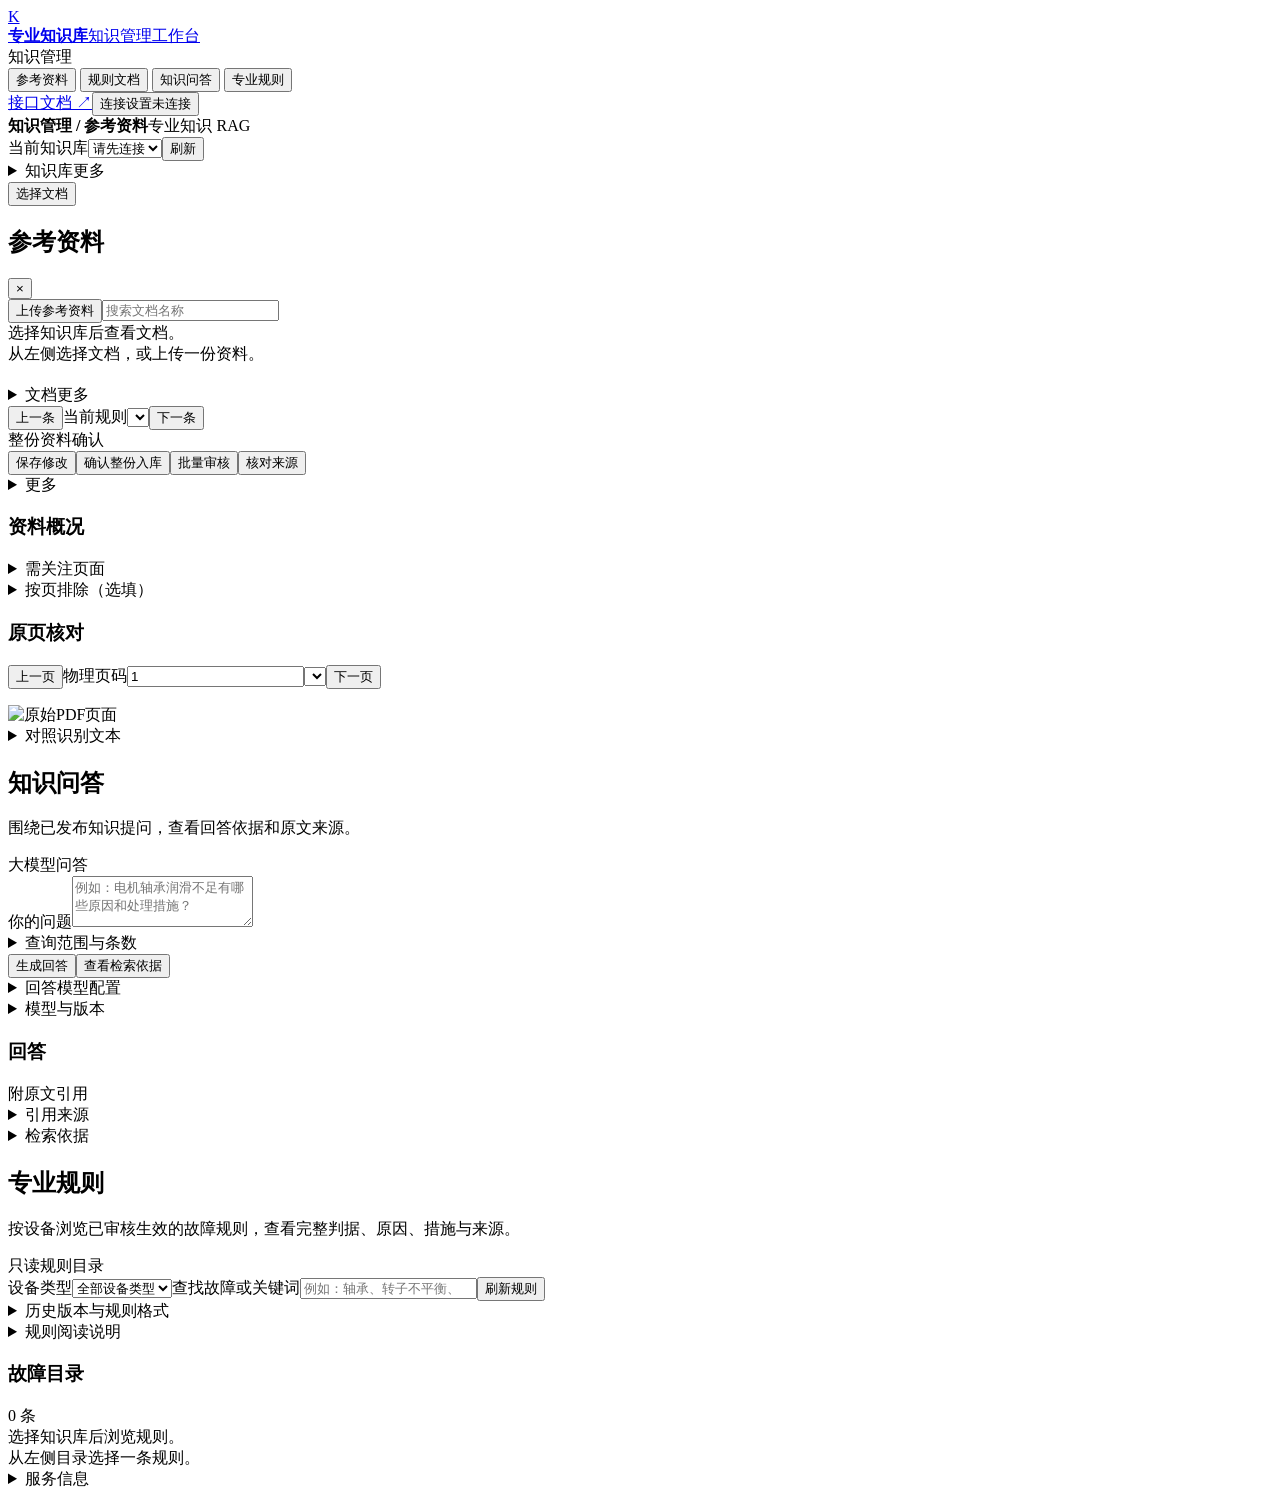
==== rag_service/static/index.html @ 4d4674b8 "优化展示信息层级并支持规则批量审核" ====
<!doctype html>
<html lang="zh-CN">
<head><meta charset="utf-8"><meta name="viewport" content="width=device-width, initial-scale=1"><title>专业知识库 · RAG 工作台</title><link rel="stylesheet" href="/static/styles.css"><script src="/static/app.js" defer></script><script src="/static/workspace.js" defer></script></head>
<body>
<aside class="sidebar">
  <a class="brand" href="/"><span class="brand-mark">K</span><div><strong>专业知识库</strong><span>知识管理工作台</span></div></a>
  <nav class="tabs" aria-label="工作台功能">
    <div class="nav-group-title">知识管理</div>
    <button data-tab="documents" data-category="reference" class="active" aria-selected="true"><span class="nav-icon" data-icon="file"></span>参考资料</button>
    <button data-tab="documents" data-category="rules" aria-selected="false"><span class="nav-icon" data-icon="check"></span>规则文档</button>
    <button data-tab="search" aria-selected="false"><span class="nav-icon" data-icon="search"></span>知识问答</button>
    <button data-tab="wiki" aria-selected="false"><span class="nav-icon" data-icon="book"></span>专业规则</button>
  </nav>
  <div class="sidebar-bottom"><a href="/docs" target="_blank" rel="noopener"><span class="nav-icon" data-icon="book"></span>接口文档 ↗</a><button id="open-settings" type="button"><span class="nav-icon" data-icon="settings"></span>连接设置<span id="connection-state" class="badge">未连接</span></button></div>
</aside>
<main>
<header class="topbar"><strong id="page-name">知识管理 / 参考资料</strong><span class="muted">专业知识 RAG</span></header>
<div class="main-content">
<div id="notice" class="notice hidden" role="status" aria-live="polite"></div>
<section class="workspace-bar"><label>当前知识库<select id="kb-select"><option value="">请先连接</option></select></label><span id="kb-summary" class="muted"></span><button id="refresh" type="button">刷新</button><details class="menu admin-only"><summary>知识库更多</summary><div class="menu-items"><button id="new-kb" type="button">创建知识库</button><button id="open-history" type="button">历史记录与恢复</button><button id="archive-kb" type="button">归档当前知识库</button></div></details></section>
<section id="tab-documents" class="tab-panel">
  <button id="choose-document" type="button" class="mobile-document-picker">选择文档</button>
  <div class="document-workspace">
    <aside id="document-browser" class="document-browser" aria-label="文档列表"><div class="browser-heading"><h2 id="category-title">参考资料</h2><button id="close-document-picker" type="button" aria-label="关闭文档列表">×</button></div><button id="upload-open" type="button" class="primary admin-action">上传参考资料</button><input id="document-filter" type="search" placeholder="搜索文档名称" aria-label="搜索文档"><div id="document-count" class="muted"></div><div id="document-list" class="document-links"><div class="empty">选择知识库后查看文档。</div></div></aside>
    <div id="document-pane" class="document-pane">
      <div id="document-empty" class="empty">从左侧选择文档，或上传一份资料。</div>
      <div id="document-body" class="hidden">
        <header class="document-heading"><div><h2 id="document-title"></h2><div id="document-status" class="row"></div></div><details class="menu"><summary>文档更多</summary><div class="menu-items"><button id="download-original" type="button">下载原件</button><button id="replace-document" type="button">替换文件</button><button id="reprocess-open" type="button">重新解析并调整类型</button><button id="document-audits" type="button">审核记录</button><button id="disable-document" type="button">停用文档</button></div></details><input id="replacement-file" type="file" accept=".md,.docx,.pdf,.pptx" hidden></header>
        <div id="document-actions" class="document-actions">
          <div id="rule-selector" class="rule-selector hidden"><button id="previous-rule" type="button" aria-label="上一条规则">上一条</button><label>当前规则<select id="rule-picker"></select></label><button id="next-rule" type="button" aria-label="下一条规则">下一条</button></div>
          <div id="reference-action-title" class="action-title">整份资料确认</div>
          <div class="primary-actions"><span id="draft-status" class="muted"></span><button id="save-document" type="button">保存修改</button><button id="confirm-document" type="button" class="primary">确认整份入库</button><button id="batch-open" type="button">批量审核</button><button id="open-source" type="button">核对来源</button><details id="rule-more" class="menu hidden"><summary>更多</summary><div class="menu-items"><button id="new-rule" type="button">新增条目</button><button id="reject-rule" type="button">退回当前条目</button><button id="retire-rule" type="button">标记当前条目停用</button></div></details></div>
        </div>
        <div id="operation-status" class="operation-status hidden" role="status" aria-live="polite"></div>
        <div id="rules-workspace" class="hidden"><div id="rules-editor" class="rules-form"></div></div>
        <div id="reference-workspace" class="hidden">
          <section class="view-section"><h3>资料概况</h3><div id="reference-summary" class="reference-summary"></div></section>
          <details id="attention-panel" class="attention-panel"><summary id="attention-title">需关注页面</summary><div id="attention-pages"></div></details>
          <details class="text-details"><summary>按页排除（选填）</summary><label>PDF物理页码／幻灯片编号，例如 12, 15-18<input id="excluded-pages" placeholder="留空表示不额外排除页面"></label><small>保留原文件与历史版本；公式等待核对内容仍不会自动进入检索。</small></details>
          <section class="view-section"><h3>原页核对</h3><div id="reference-pager" class="reference-pager"><button id="previous-page" type="button">上一页</button><label><span id="page-label">物理页码</span><input id="reference-page" type="number" min="1" value="1" aria-label="原始页码"><select id="reference-section" class="hidden" aria-label="内容章节"></select></label><button id="next-page" type="button">下一页</button><span id="page-caption" class="muted"></span></div>
          <div id="reference-preview" class="reference-preview"><p id="preview-message" class="muted"></p><img id="reference-image" class="hidden" alt="原始PDF页面"><div id="reference-pictures"></div></div>
          <details id="recognized-text" class="recognized-text"><summary>对照识别文本</summary><div id="reference-blocks"></div></details></section>
        </div>
      </div>
    </div>
  </div>
</section>
    <section id="tab-search" class="tab-panel hidden">
      <div class="section-heading"><div><h2>知识问答</h2><p>围绕已发布知识提问，查看回答依据和原文来源。</p></div><span class="badge">大模型问答</span></div>
      <article class="panel question-panel"><form id="search-form"><label for="query">你的问题</label><textarea id="query" rows="3" maxlength="4000" placeholder="例如：电机轴承润滑不足有哪些原因和处理措施？"></textarea>
        <details class="text-details question-options"><summary>查询范围与条数</summary><div class="query-filters"><label>发布版本<select id="query-release"><option value="">当前发布版本</option></select></label><label>设备类型<select id="query-device"><option value="">所有类型</option></select></label><label>检索条数<input id="top-k" type="number" min="1" max="50" value="5"></label></div><label>指定发布版本编号（选填，优先于上方选择）<input id="query-release-id" placeholder="输入已知 release_id，可查询历史版本"></label></details>
        <div class="row"><button id="ask" class="primary" type="submit">生成回答</button><button id="retrieve-evidence" type="button">查看检索依据</button></div>
      </form><details class="text-details model-reservation"><summary>回答模型配置</summary><p class="muted">已预留 DeepSeek、Qwen 服务端配置（ANSWER_LLM_*），密钥不在浏览器填写。大模型根据问题综合检索证据组织回答，并附原文引用。未设置独立配置时沿用 LLM_*。未配置模型时仍可查看检索依据。</p></details></article>
      <details class="technical-details"><summary>模型与版本</summary><div id="search-meta" class="result-meta"></div></details><article id="answer-box" class="panel hidden"><div class="section-heading compact"><h3>回答</h3><span class="badge">附原文引用</span></div><div id="answer-text" class="preserve-lines"></div><details class="text-details"><summary>引用来源</summary><div id="answer-citations"></div></details></article><details id="evidence-panel" class="evidence-panel"><summary>检索依据</summary><div class="evidence-heading"><h3>检索依据</h3><span class="muted">仅展示本次命中内容，检索分数不代表诊断置信度。</span></div><div id="search-results" class="result-list"></div></details>
    </section>

    <section id="tab-wiki" class="tab-panel hidden">
      <div class="section-heading"><div><h2>专业规则</h2><p>按设备浏览已审核生效的故障规则，查看完整判据、原因、措施与来源。</p></div><span class="badge">只读规则目录</span></div>
      <div class="wiki-toolbar"><label>设备类型<select id="wiki-device"><option value="">全部设备类型</option></select></label><label class="wiki-search-label">查找故障或关键词<input id="wiki-search" type="search" placeholder="例如：轴承、转子不平衡、润滑" maxlength="200"></label><button id="wiki-refresh" type="button">刷新规则</button></div>
      <details class="text-details wiki-version-options"><summary>历史版本与规则格式</summary><label>发布版本编号（留空使用当前版本）<input id="wiki-release" list="wiki-release-options" placeholder="当前发布版本"><datalist id="wiki-release-options"></datalist></label><p class="muted">同一目录固定使用一个发布版本；历史编号不存在时显示错误，不自动替换成当前版本。规则由 Agent 侧工具执行数值判断。</p></details>
      <details class="text-details"><summary>规则阅读说明</summary><p>“全部满足”表示且（all），“任意一项满足”表示或（any）。嵌套分组按组内关系判断。专业规则由 Agent 执行。</p></details><div id="wiki-meta" class="result-meta"></div>
      <div class="wiki-layout"><aside class="wiki-directory"><div class="wiki-directory-heading"><h3>故障目录</h3><span id="wiki-count" class="muted">0 条</span></div><div id="wiki-list" class="wiki-list"><div class="empty">选择知识库后浏览规则。</div></div></aside><article id="wiki-detail" class="wiki-detail"><div class="empty">从左侧目录选择一条规则。</div></article></div>
    </section>

<footer><details><summary>服务信息</summary><span id="service-model">尚未读取服务配置</span></details></footer>
</div></main>
<dialog id="connection-dialog"><div class="dialog-heading"><h3>连接设置</h3><button type="button" data-close="connection-dialog" aria-label="关闭">×</button></div><form id="connection-form"><label>访问令牌<input id="token" type="password" autocomplete="off"></label><label>访问方式<select id="access-mode"><option value="admin">管理与审核</option><option value="read">只读查询</option></select></label><p id="connection-error" class="connection-error" role="alert"></p><small>令牌仅保存在当前浏览器会话中。</small><div class="dialog-actions"><button id="disconnect" type="button">退出连接</button><button type="submit" class="primary">连接</button></div></form></dialog>
<dialog id="upload-dialog"><div class="dialog-heading"><h3 id="upload-title">上传参考资料</h3><button type="button" data-close="upload-dialog" aria-label="关闭">×</button></div><form id="upload-form"><label>选择文件<input name="file" type="file" accept=".md,.docx,.pdf,.pptx" required></label><label>外部文档编号（选填）<input name="external_id"></label><small>按当前栏目类型处理，支持 Markdown、Word、PDF 和 PPTX。</small><div class="dialog-actions"><button type="submit" class="primary">上传并解析</button></div></form></dialog>
<dialog id="create-dialog"><div class="dialog-heading"><h3>创建知识库</h3><button type="button" data-close="create-dialog" aria-label="关闭">×</button></div><form id="create-kb"><label>名称<input name="name" required maxlength="100"></label><button type="submit" class="primary">创建</button></form></dialog>
<dialog id="reprocess-dialog"><div class="dialog-heading"><h3>重新解析并调整类型</h3><button type="button" data-close="reprocess-dialog" aria-label="关闭">×</button></div><form id="reprocess-form"><label>处理类型<select id="reprocess-type"><option value="reference">参考资料</option><option value="rules">规则文档</option></select></label><p>创建新草稿，需要重新确认。原发布内容继续可用。</p><button type="submit" class="primary">重新解析</button></form></dialog>
<dialog id="source-drawer" class="source-drawer"><div class="dialog-heading"><h3>当前条目来源</h3><button type="button" data-close="source-drawer" aria-label="关闭">×</button></div><div id="source-content"></div></dialog>
<dialog id="history-dialog" class="history-dialog"><div class="dialog-heading"><h3>知识库历史</h3><button type="button" data-close="history-dialog" aria-label="关闭">×</button></div>    <section id="tab-versions">
      <div class="section-heading"><div><h2>历史记录</h2><p>确认入库时自动保存版本，可查看变更或恢复历史内容。</p></div><div class="row"><details class="advanced-operations"><summary>高级维护</summary><p class="muted">日常确认会自动生效，无需使用以下操作。</p><button id="reindex" class="admin-action" type="button">重建当前索引</button><button id="publish" class="admin-action" type="button">批量发布已审核草稿</button></details></div></div>
      <div class="version-layout"><article class="panel"><h3>发布记录</h3><div id="release-list" class="empty">暂无发布记录。</div></article><article class="panel"><div class="section-heading compact"><h3>版本详情</h3><button id="restore" class="admin-action hidden" type="button">将此内容恢复为新版本</button></div><div id="release-detail" class="empty">选择一个发布版本查看内容。</div></article></div>
    </section>

</dialog>
<dialog id="audit-dialog"><div class="dialog-heading"><h3>审核记录</h3><button type="button" data-close="audit-dialog" aria-label="关闭">×</button></div><div id="audit-content"></div></dialog>
<dialog id="unsaved-dialog"><h3>有未保存的修改</h3><p>切换前保存当前内容，或放弃本次修改。</p><div class="dialog-actions"><button id="unsaved-cancel" type="button">取消</button><button id="unsaved-discard" type="button">放弃修改</button><button id="unsaved-save" type="button" class="primary">保存并切换</button></div></dialog>
<dialog id="batch-dialog" class="batch-dialog"><div class="dialog-heading"><h3>批量审核</h3><button type="button" data-close="batch-dialog" aria-label="关闭">×</button></div><p>审核所选条目的说明、判据和关联来源，统一入库。</p><label class="check-row"><input id="batch-all" type="checkbox">全选可处理条目</label><div id="batch-rows"></div><label>审核意见（选填）<textarea id="batch-note" maxlength="2000"></textarea></label><p id="batch-error" role="alert"></p><div class="dialog-actions"><button type="button" data-close="batch-dialog">取消</button><button id="batch-confirm" class="primary" type="button" disabled>审核并生效所选 0 条</button></div></dialog></body></html>
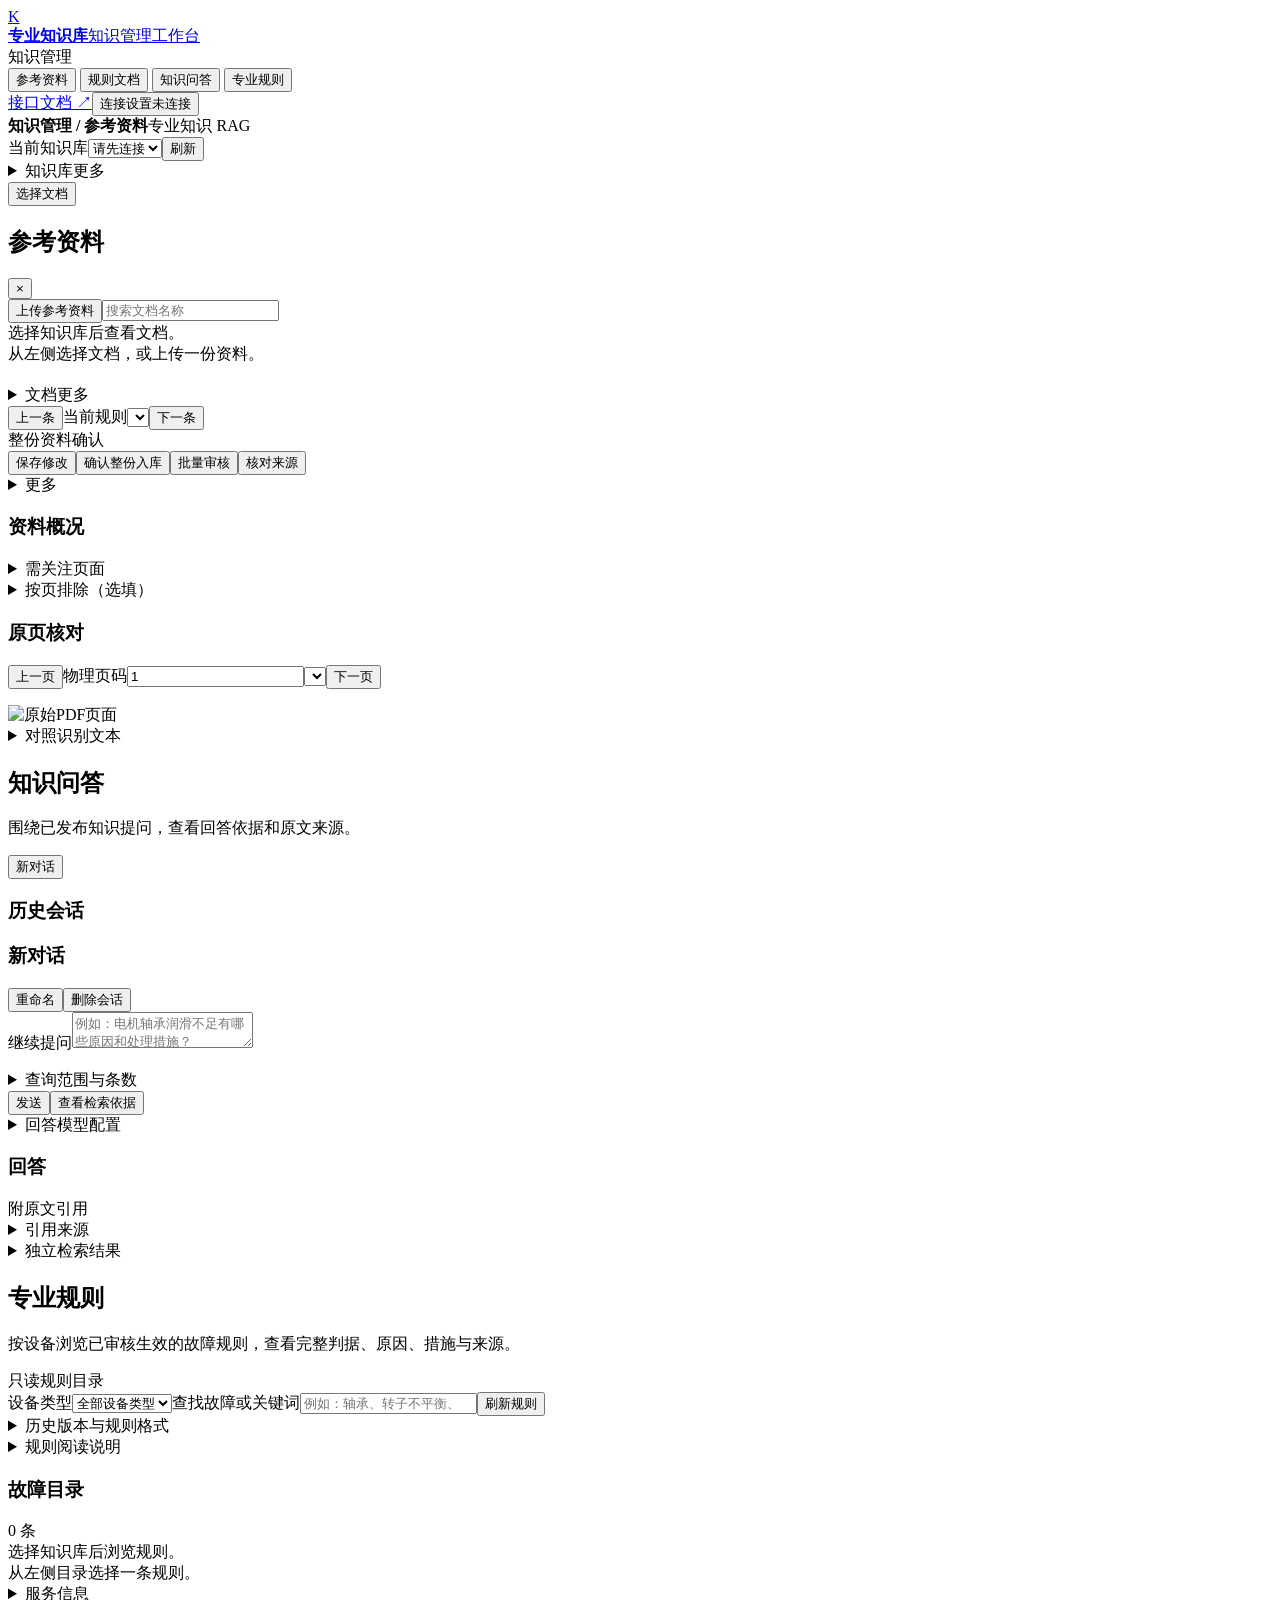
==== commit 2453557c: "实现连续知识对话与服务端会话管理" ====
--- a/rag_service/static/index.html
+++ b/rag_service/static/index.html
@@ -1,6 +1,6 @@
 <!doctype html>
 <html lang="zh-CN">
-<head><meta charset="utf-8"><meta name="viewport" content="width=device-width, initial-scale=1"><title>专业知识库 · RAG 工作台</title><link rel="stylesheet" href="/static/styles.css"><script src="/static/app.js" defer></script><script src="/static/workspace.js" defer></script></head>
+<head><meta charset="utf-8"><meta name="viewport" content="width=device-width, initial-scale=1"><title>专业知识库 · RAG 工作台</title><link rel="stylesheet" href="/static/styles.css?v=sessions-1"><script src="/static/app.js?v=sessions-1" defer></script><script src="/static/chat.js?v=sessions-1" defer></script><script src="/static/workspace.js?v=sessions-1" defer></script></head>
 <body>
 <aside class="sidebar">
   <a class="brand" href="/"><span class="brand-mark">K</span><div><strong>专业知识库</strong><span>知识管理工作台</span></div></a>
@@ -29,15 +29,15 @@
         <div id="document-actions" class="document-actions">
           <div id="rule-selector" class="rule-selector hidden"><button id="previous-rule" type="button" aria-label="上一条规则">上一条</button><label>当前规则<select id="rule-picker"></select></label><button id="next-rule" type="button" aria-label="下一条规则">下一条</button></div>
           <div id="reference-action-title" class="action-title">整份资料确认</div>
-          <div class="primary-actions"><span id="draft-status" class="muted"></span><button id="save-document" type="button">保存修改</button><button id="confirm-document" type="button" class="primary">确认整份入库</button><button id="batch-open" type="button">批量审核</button><button id="open-source" type="button">核对来源</button><details id="rule-more" class="menu hidden"><summary>更多</summary><div class="menu-items"><button id="new-rule" type="button">新增条目</button><button id="reject-rule" type="button">退回当前条目</button><button id="retire-rule" type="button">标记当前条目停用</button></div></details></div>
+          <div class="primary-actions"><span id="draft-status" class="muted"></span><button id="save-document" type="button"><span class="inline-icon" data-icon="save" aria-hidden="true"></span>保存修改</button><button id="confirm-document" type="button" class="primary">确认整份入库</button><button id="batch-open" type="button"><span class="inline-icon" data-icon="check" aria-hidden="true"></span>批量审核</button><button id="open-source" type="button"><span class="inline-icon" data-icon="search" aria-hidden="true"></span>核对来源</button><details id="rule-more" class="menu hidden"><summary>更多</summary><div class="menu-items"><button id="new-rule" type="button">新增条目</button><button id="reject-rule" type="button">退回当前条目</button><button id="retire-rule" type="button">标记当前条目停用</button></div></details></div>
         </div>
         <div id="operation-status" class="operation-status hidden" role="status" aria-live="polite"></div>
         <div id="rules-workspace" class="hidden"><div id="rules-editor" class="rules-form"></div></div>
         <div id="reference-workspace" class="hidden">
-          <section class="view-section"><h3>资料概况</h3><div id="reference-summary" class="reference-summary"></div></section>
+          <section class="view-section"><h3><span class="inline-icon" data-icon="file" aria-hidden="true"></span>资料概况</h3><div id="reference-summary" class="reference-summary"></div></section>
           <details id="attention-panel" class="attention-panel"><summary id="attention-title">需关注页面</summary><div id="attention-pages"></div></details>
           <details class="text-details"><summary>按页排除（选填）</summary><label>PDF物理页码／幻灯片编号，例如 12, 15-18<input id="excluded-pages" placeholder="留空表示不额外排除页面"></label><small>保留原文件与历史版本；公式等待核对内容仍不会自动进入检索。</small></details>
-          <section class="view-section"><h3>原页核对</h3><div id="reference-pager" class="reference-pager"><button id="previous-page" type="button">上一页</button><label><span id="page-label">物理页码</span><input id="reference-page" type="number" min="1" value="1" aria-label="原始页码"><select id="reference-section" class="hidden" aria-label="内容章节"></select></label><button id="next-page" type="button">下一页</button><span id="page-caption" class="muted"></span></div>
+          <section class="view-section"><h3><span class="inline-icon" data-icon="search" aria-hidden="true"></span>原页核对</h3><div id="reference-pager" class="reference-pager"><button id="previous-page" type="button">上一页</button><label><span id="page-label">物理页码</span><input id="reference-page" type="number" min="1" value="1" aria-label="原始页码"><select id="reference-section" class="hidden" aria-label="内容章节"></select></label><button id="next-page" type="button">下一页</button><span id="page-caption" class="muted"></span></div>
           <div id="reference-preview" class="reference-preview"><p id="preview-message" class="muted"></p><img id="reference-image" class="hidden" alt="原始PDF页面"><div id="reference-pictures"></div></div>
           <details id="recognized-text" class="recognized-text"><summary>对照识别文本</summary><div id="reference-blocks"></div></details></section>
         </div>
@@ -46,16 +46,17 @@
   </div>
 </section>
     <section id="tab-search" class="tab-panel hidden">
-      <div class="section-heading"><div><h2>知识问答</h2><p>围绕已发布知识提问，查看回答依据和原文来源。</p></div><span class="badge">大模型问答</span></div>
-      <article class="panel question-panel"><form id="search-form"><label for="query">你的问题</label><textarea id="query" rows="3" maxlength="4000" placeholder="例如：电机轴承润滑不足有哪些原因和处理措施？"></textarea>
-        <details class="text-details question-options"><summary>查询范围与条数</summary><div class="query-filters"><label>发布版本<select id="query-release"><option value="">当前发布版本</option></select></label><label>设备类型<select id="query-device"><option value="">所有类型</option></select></label><label>检索条数<input id="top-k" type="number" min="1" max="50" value="5"></label></div><label>指定发布版本编号（选填，优先于上方选择）<input id="query-release-id" placeholder="输入已知 release_id，可查询历史版本"></label></details>
-        <div class="row"><button id="ask" class="primary" type="submit">生成回答</button><button id="retrieve-evidence" type="button">查看检索依据</button></div>
+      <div class="section-heading"><div><h2><span class="inline-icon" data-icon="chat" aria-hidden="true"></span>知识问答</h2><p>围绕已发布知识提问，查看回答依据和原文来源。</p></div><button id="new-chat" type="button">新对话</button></div>
+      <div class="conversation-layout"><aside class="session-browser" aria-label="历史会话"><h3>历史会话</h3><div id="chat-session-list"></div></aside><div class="conversation-main"><div class="conversation-heading"><h3 id="chat-title">新对话</h3><div class="row"><button id="rename-chat" type="button">重命名</button><button id="delete-chat" type="button" class="danger">删除会话</button></div></div><div id="chat-messages" class="chat-messages" role="log" aria-label="对话记录"></div><div id="chat-progress" role="status" class="muted"></div><article class="panel question-panel chat-composer"><form id="search-form"><label for="query">继续提问</label><textarea id="query" rows="2" maxlength="4000" placeholder="例如：电机轴承润滑不足有哪些原因和处理措施？"></textarea>
+        <p id="chat-version" class="muted"></p><details class="text-details question-options"><summary>查询范围与条数</summary><div class="query-filters"><label>发布版本<select id="query-release"><option value="">当前发布版本</option></select></label><label>设备类型<select id="query-device"><option value="">所有类型</option></select></label><label>检索条数<input id="top-k" type="number" min="1" max="50" value="5"></label></div><label>指定发布版本编号（选填，优先于上方选择）<input id="query-release-id" placeholder="输入已知 release_id，可查询历史版本"></label></details>
+        <div class="row"><button id="ask" class="primary" type="submit"><span class="inline-icon" data-icon="chat" aria-hidden="true"></span>发送</button><button id="retrieve-evidence" type="button"><span class="inline-icon" data-icon="search" aria-hidden="true"></span>查看检索依据</button></div>
       </form><details class="text-details model-reservation"><summary>回答模型配置</summary><p class="muted">已预留 DeepSeek、Qwen 服务端配置（ANSWER_LLM_*），密钥不在浏览器填写。大模型根据问题综合检索证据组织回答，并附原文引用。未设置独立配置时沿用 LLM_*。未配置模型时仍可查看检索依据。</p></details></article>
-      <details class="technical-details"><summary>模型与版本</summary><div id="search-meta" class="result-meta"></div></details><article id="answer-box" class="panel hidden"><div class="section-heading compact"><h3>回答</h3><span class="badge">附原文引用</span></div><div id="answer-text" class="preserve-lines"></div><details class="text-details"><summary>引用来源</summary><div id="answer-citations"></div></details></article><details id="evidence-panel" class="evidence-panel"><summary>检索依据</summary><div class="evidence-heading"><h3>检索依据</h3><span class="muted">仅展示本次命中内容，检索分数不代表诊断置信度。</span></div><div id="search-results" class="result-list"></div></details>
+      <article id="answer-box" class="panel hidden"><div class="section-heading compact"><h3>回答</h3><span class="badge">附原文引用</span></div><div id="answer-text" class="preserve-lines"></div><details class="text-details"><summary>引用来源</summary><div id="answer-citations"></div></details></article><details id="evidence-panel" class="evidence-panel"><summary>独立检索结果</summary><div id="search-meta" class="result-meta"></div><div class="evidence-heading"><h3>检索依据</h3><span class="muted">仅展示本次命中内容，检索分数不代表诊断置信度。</span></div><div id="search-results" class="result-list"></div></details>
+    </div></div>
     </section>
 
     <section id="tab-wiki" class="tab-panel hidden">
-      <div class="section-heading"><div><h2>专业规则</h2><p>按设备浏览已审核生效的故障规则，查看完整判据、原因、措施与来源。</p></div><span class="badge">只读规则目录</span></div>
+      <div class="section-heading"><div><h2><span class="inline-icon" data-icon="book" aria-hidden="true"></span>专业规则</h2><p>按设备浏览已审核生效的故障规则，查看完整判据、原因、措施与来源。</p></div><span class="badge">只读规则目录</span></div>
       <div class="wiki-toolbar"><label>设备类型<select id="wiki-device"><option value="">全部设备类型</option></select></label><label class="wiki-search-label">查找故障或关键词<input id="wiki-search" type="search" placeholder="例如：轴承、转子不平衡、润滑" maxlength="200"></label><button id="wiki-refresh" type="button">刷新规则</button></div>
       <details class="text-details wiki-version-options"><summary>历史版本与规则格式</summary><label>发布版本编号（留空使用当前版本）<input id="wiki-release" list="wiki-release-options" placeholder="当前发布版本"><datalist id="wiki-release-options"></datalist></label><p class="muted">同一目录固定使用一个发布版本；历史编号不存在时显示错误，不自动替换成当前版本。规则由 Agent 侧工具执行数值判断。</p></details>
       <details class="text-details"><summary>规则阅读说明</summary><p>“全部满足”表示且（all），“任意一项满足”表示或（any）。嵌套分组按组内关系判断。专业规则由 Agent 执行。</p></details><div id="wiki-meta" class="result-meta"></div>
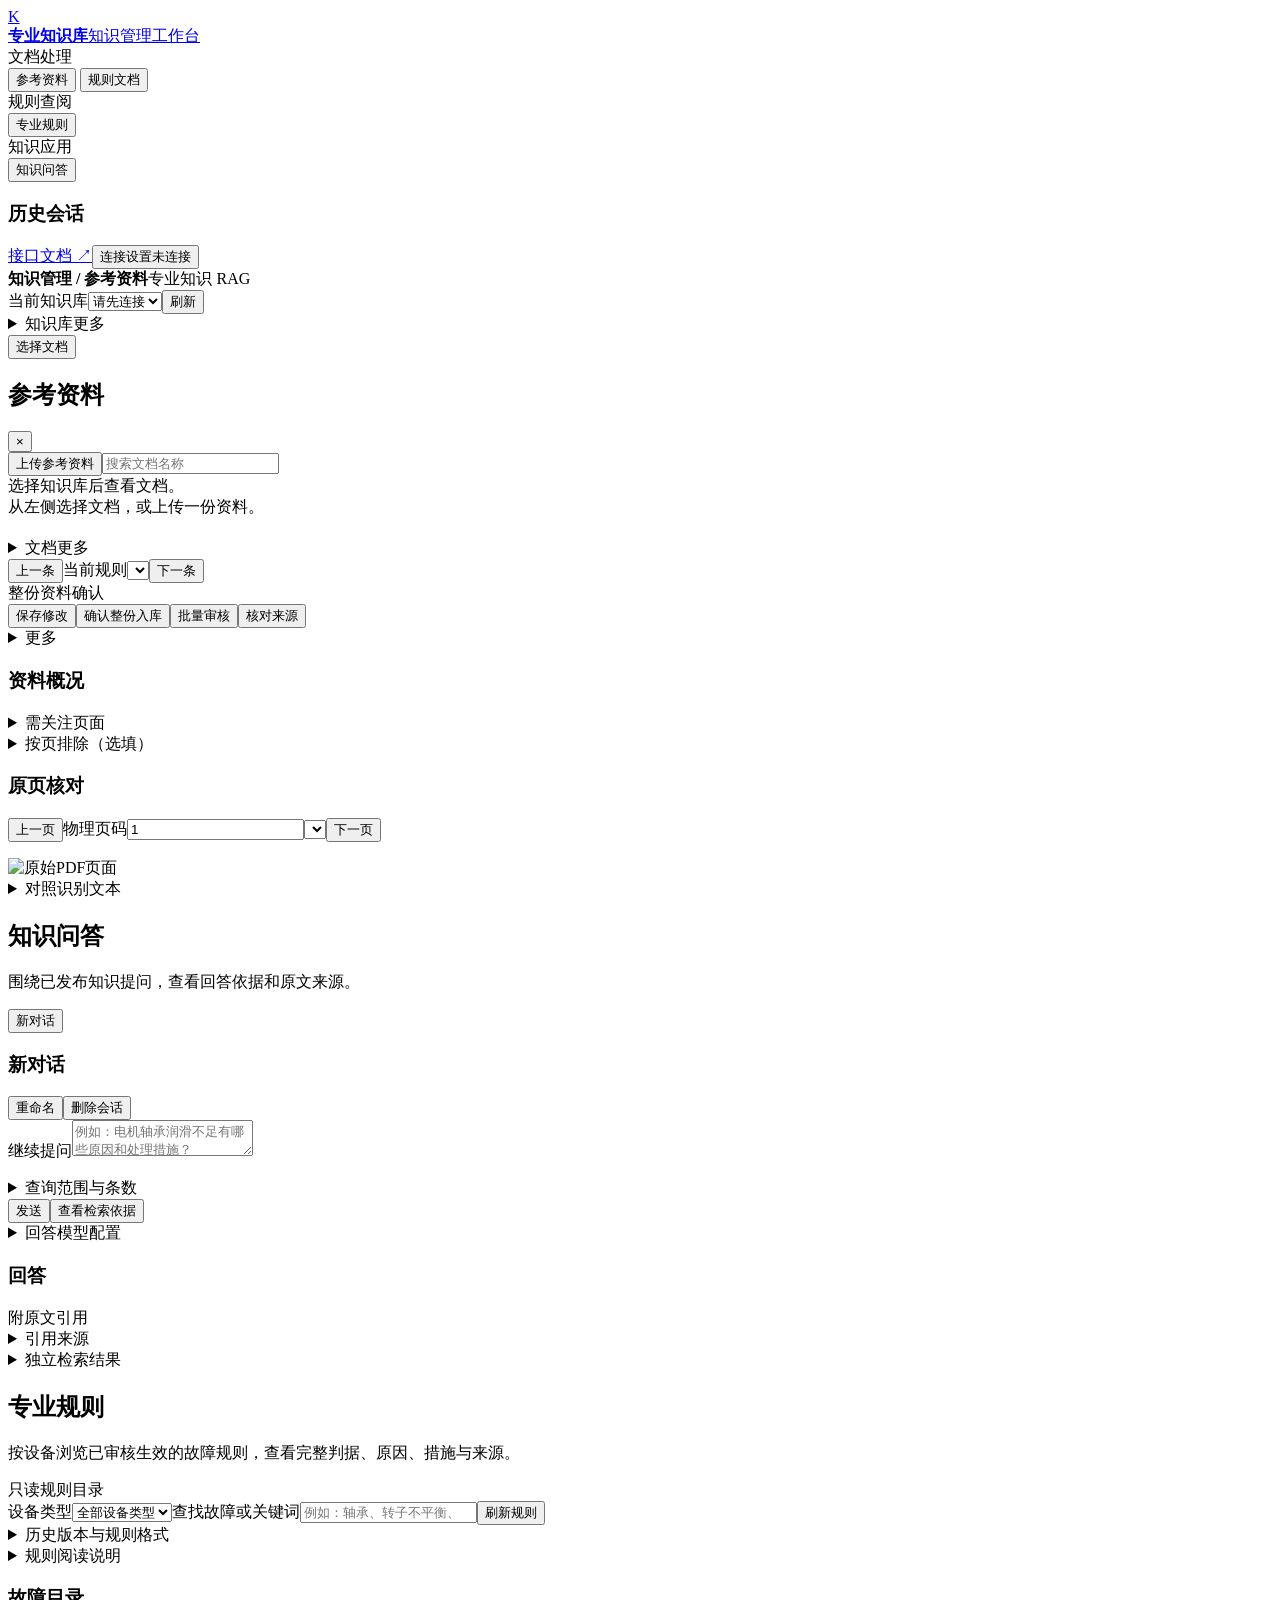
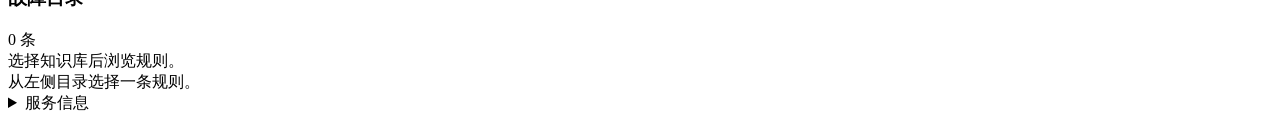
==== commit 889b6065: "调整导航分组与历史会话位置并优化聊天配色" ====
--- a/rag_service/static/index.html
+++ b/rag_service/static/index.html
@@ -1,16 +1,19 @@
 <!doctype html>
 <html lang="zh-CN">
-<head><meta charset="utf-8"><meta name="viewport" content="width=device-width, initial-scale=1"><title>专业知识库 · RAG 工作台</title><link rel="stylesheet" href="/static/styles.css?v=sessions-1"><script src="/static/app.js?v=sessions-1" defer></script><script src="/static/chat.js?v=sessions-1" defer></script><script src="/static/workspace.js?v=sessions-1" defer></script></head>
+<head><meta charset="utf-8"><meta name="viewport" content="width=device-width, initial-scale=1"><title>专业知识库 · RAG 工作台</title><link rel="stylesheet" href="/static/styles.css?v=chat-nav-1"><script src="/static/app.js?v=chat-nav-1" defer></script><script src="/static/chat.js?v=chat-nav-1" defer></script><script src="/static/workspace.js?v=chat-nav-1" defer></script></head>
 <body>
 <aside class="sidebar">
   <a class="brand" href="/"><span class="brand-mark">K</span><div><strong>专业知识库</strong><span>知识管理工作台</span></div></a>
   <nav class="tabs" aria-label="工作台功能">
-    <div class="nav-group-title">知识管理</div>
+    <div class="nav-group-title">文档处理</div>
     <button data-tab="documents" data-category="reference" class="active" aria-selected="true"><span class="nav-icon" data-icon="file"></span>参考资料</button>
     <button data-tab="documents" data-category="rules" aria-selected="false"><span class="nav-icon" data-icon="check"></span>规则文档</button>
+    <div class="nav-group-title nav-divider">规则查阅</div>
+    <button data-tab="wiki" aria-selected="false"><span class="nav-icon" data-icon="book"></span>专业规则</button>
+    <div class="nav-group-title nav-divider">知识应用</div>
     <button data-tab="search" aria-selected="false"><span class="nav-icon" data-icon="search"></span>知识问答</button>
-    <button data-tab="wiki" aria-selected="false"><span class="nav-icon" data-icon="book"></span>专业规则</button>
   </nav>
+  <section id="sidebar-conversations" class="sidebar-conversations hidden" aria-label="历史会话"><h3>历史会话</h3><div id="chat-session-list"></div></section>
   <div class="sidebar-bottom"><a href="/docs" target="_blank" rel="noopener"><span class="nav-icon" data-icon="book"></span>接口文档 ↗</a><button id="open-settings" type="button"><span class="nav-icon" data-icon="settings"></span>连接设置<span id="connection-state" class="badge">未连接</span></button></div>
 </aside>
 <main>
@@ -47,7 +50,7 @@
 </section>
     <section id="tab-search" class="tab-panel hidden">
       <div class="section-heading"><div><h2><span class="inline-icon" data-icon="chat" aria-hidden="true"></span>知识问答</h2><p>围绕已发布知识提问，查看回答依据和原文来源。</p></div><button id="new-chat" type="button">新对话</button></div>
-      <div class="conversation-layout"><aside class="session-browser" aria-label="历史会话"><h3>历史会话</h3><div id="chat-session-list"></div></aside><div class="conversation-main"><div class="conversation-heading"><h3 id="chat-title">新对话</h3><div class="row"><button id="rename-chat" type="button">重命名</button><button id="delete-chat" type="button" class="danger">删除会话</button></div></div><div id="chat-messages" class="chat-messages" role="log" aria-label="对话记录"></div><div id="chat-progress" role="status" class="muted"></div><article class="panel question-panel chat-composer"><form id="search-form"><label for="query">继续提问</label><textarea id="query" rows="2" maxlength="4000" placeholder="例如：电机轴承润滑不足有哪些原因和处理措施？"></textarea>
+      <div class="conversation-layout"><div class="conversation-main"><div class="conversation-heading"><h3 id="chat-title">新对话</h3><div class="row"><button id="rename-chat" type="button">重命名</button><button id="delete-chat" type="button" class="danger">删除会话</button></div></div><div id="chat-messages" class="chat-messages" role="log" aria-label="对话记录"></div><div id="chat-progress" role="status" class="muted"></div><article class="panel question-panel chat-composer"><form id="search-form"><label for="query">继续提问</label><textarea id="query" rows="2" maxlength="4000" placeholder="例如：电机轴承润滑不足有哪些原因和处理措施？"></textarea>
         <p id="chat-version" class="muted"></p><details class="text-details question-options"><summary>查询范围与条数</summary><div class="query-filters"><label>发布版本<select id="query-release"><option value="">当前发布版本</option></select></label><label>设备类型<select id="query-device"><option value="">所有类型</option></select></label><label>检索条数<input id="top-k" type="number" min="1" max="50" value="5"></label></div><label>指定发布版本编号（选填，优先于上方选择）<input id="query-release-id" placeholder="输入已知 release_id，可查询历史版本"></label></details>
         <div class="row"><button id="ask" class="primary" type="submit"><span class="inline-icon" data-icon="chat" aria-hidden="true"></span>发送</button><button id="retrieve-evidence" type="button"><span class="inline-icon" data-icon="search" aria-hidden="true"></span>查看检索依据</button></div>
       </form><details class="text-details model-reservation"><summary>回答模型配置</summary><p class="muted">已预留 DeepSeek、Qwen 服务端配置（ANSWER_LLM_*），密钥不在浏览器填写。大模型根据问题综合检索证据组织回答，并附原文引用。未设置独立配置时沿用 LLM_*。未配置模型时仍可查看检索依据。</p></details></article>
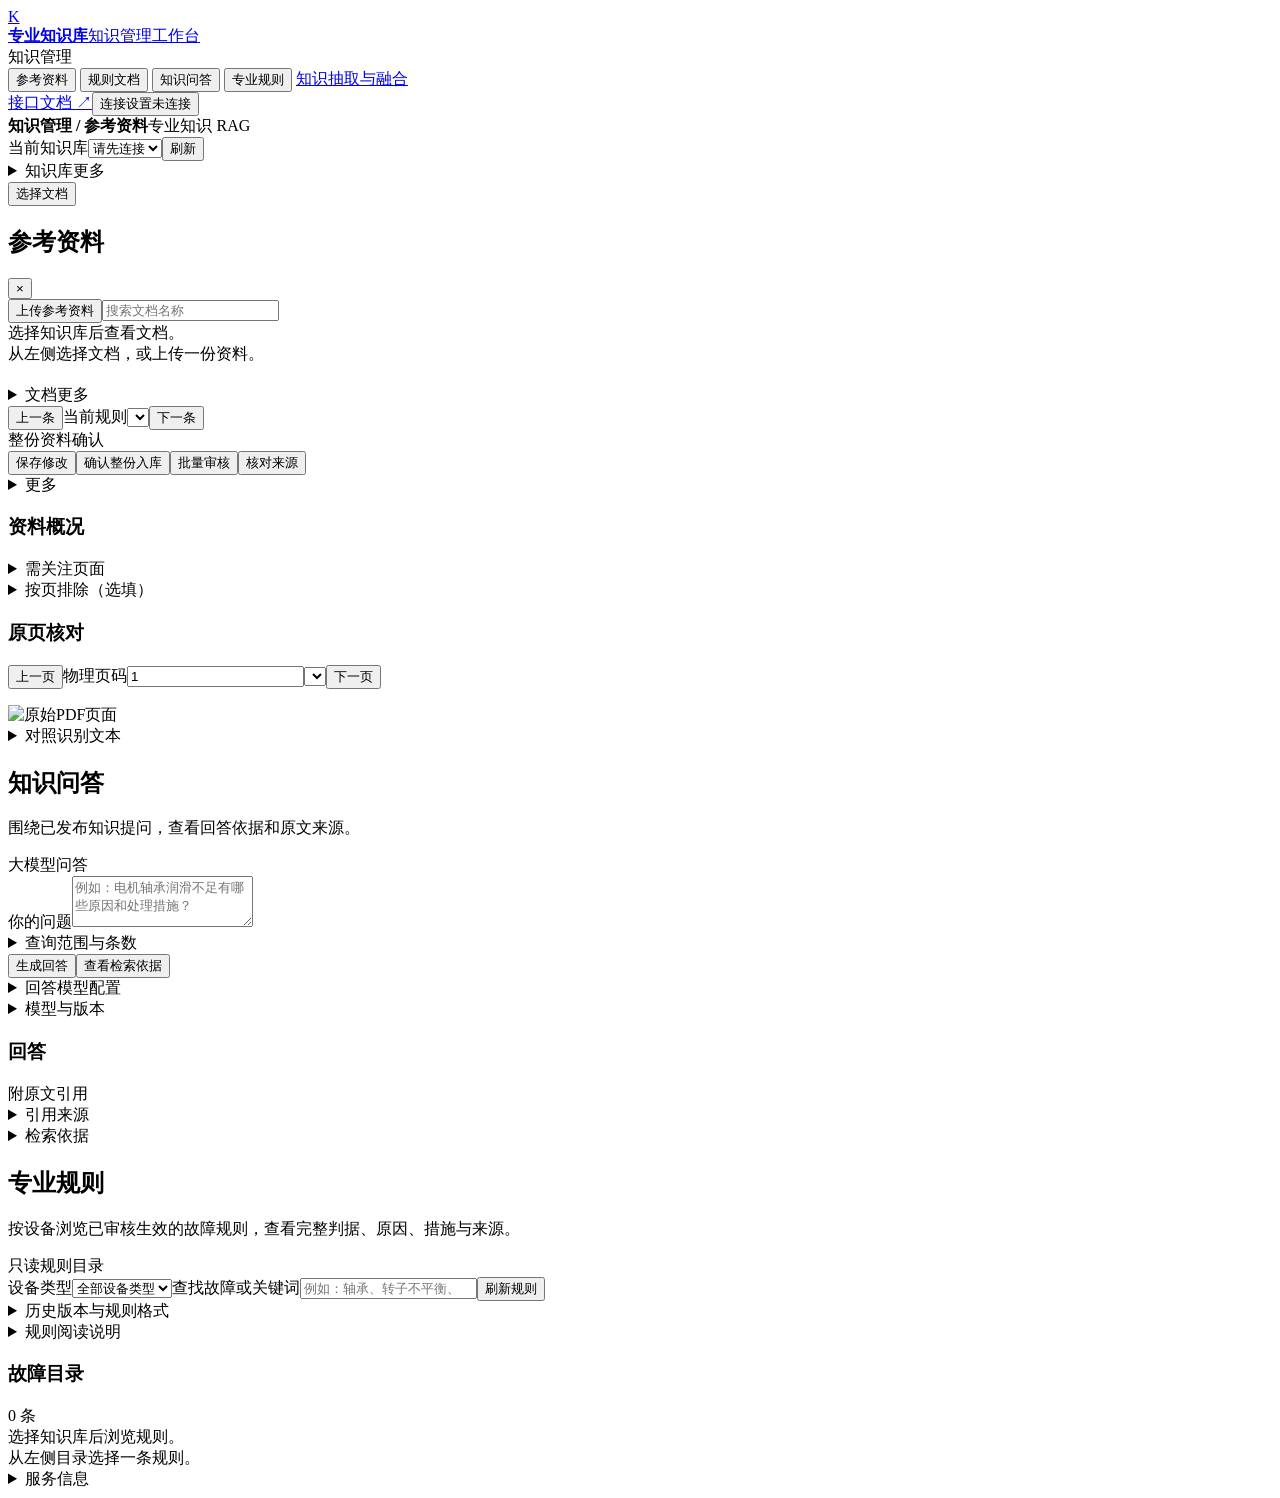
==== commit 079bcb58: "新增多文档知识抽取、融合与主题构建 Demo" ====
--- a/rag_service/static/index.html
+++ b/rag_service/static/index.html
@@ -1,19 +1,17 @@
 <!doctype html>
 <html lang="zh-CN">
-<head><meta charset="utf-8"><meta name="viewport" content="width=device-width, initial-scale=1"><title>专业知识库 · RAG 工作台</title><link rel="stylesheet" href="/static/styles.css?v=chat-nav-1"><script src="/static/app.js?v=chat-nav-1" defer></script><script src="/static/chat.js?v=chat-nav-1" defer></script><script src="/static/workspace.js?v=chat-nav-1" defer></script></head>
+<head><meta charset="utf-8"><meta name="viewport" content="width=device-width, initial-scale=1"><title>专业知识库 · RAG 工作台</title><link rel="stylesheet" href="/static/styles.css?v=gitbook-icons-1"><script src="/static/app.js?v=gitbook-icons-1" defer></script><script src="/static/workspace.js?v=gitbook-icons-1" defer></script></head>
 <body>
 <aside class="sidebar">
   <a class="brand" href="/"><span class="brand-mark">K</span><div><strong>专业知识库</strong><span>知识管理工作台</span></div></a>
   <nav class="tabs" aria-label="工作台功能">
-    <div class="nav-group-title">文档处理</div>
+    <div class="nav-group-title">知识管理</div>
     <button data-tab="documents" data-category="reference" class="active" aria-selected="true"><span class="nav-icon" data-icon="file"></span>参考资料</button>
     <button data-tab="documents" data-category="rules" aria-selected="false"><span class="nav-icon" data-icon="check"></span>规则文档</button>
-    <div class="nav-group-title nav-divider">规则查阅</div>
+    <button data-tab="search" aria-selected="false"><span class="nav-icon" data-icon="search"></span>知识问答</button>
     <button data-tab="wiki" aria-selected="false"><span class="nav-icon" data-icon="book"></span>专业规则</button>
-    <div class="nav-group-title nav-divider">知识应用</div>
-    <button data-tab="search" aria-selected="false"><span class="nav-icon" data-icon="search"></span>知识问答</button>
+    <a href="/fusion" id="fusion-entry" class="hidden">知识抽取与融合</a>
   </nav>
-  <section id="sidebar-conversations" class="sidebar-conversations hidden" aria-label="历史会话"><h3>历史会话</h3><div id="chat-session-list"></div></section>
   <div class="sidebar-bottom"><a href="/docs" target="_blank" rel="noopener"><span class="nav-icon" data-icon="book"></span>接口文档 ↗</a><button id="open-settings" type="button"><span class="nav-icon" data-icon="settings"></span>连接设置<span id="connection-state" class="badge">未连接</span></button></div>
 </aside>
 <main>
@@ -49,13 +47,12 @@
   </div>
 </section>
     <section id="tab-search" class="tab-panel hidden">
-      <div class="section-heading"><div><h2><span class="inline-icon" data-icon="chat" aria-hidden="true"></span>知识问答</h2><p>围绕已发布知识提问，查看回答依据和原文来源。</p></div><button id="new-chat" type="button">新对话</button></div>
-      <div class="conversation-layout"><div class="conversation-main"><div class="conversation-heading"><h3 id="chat-title">新对话</h3><div class="row"><button id="rename-chat" type="button">重命名</button><button id="delete-chat" type="button" class="danger">删除会话</button></div></div><div id="chat-messages" class="chat-messages" role="log" aria-label="对话记录"></div><div id="chat-progress" role="status" class="muted"></div><article class="panel question-panel chat-composer"><form id="search-form"><label for="query">继续提问</label><textarea id="query" rows="2" maxlength="4000" placeholder="例如：电机轴承润滑不足有哪些原因和处理措施？"></textarea>
-        <p id="chat-version" class="muted"></p><details class="text-details question-options"><summary>查询范围与条数</summary><div class="query-filters"><label>发布版本<select id="query-release"><option value="">当前发布版本</option></select></label><label>设备类型<select id="query-device"><option value="">所有类型</option></select></label><label>检索条数<input id="top-k" type="number" min="1" max="50" value="5"></label></div><label>指定发布版本编号（选填，优先于上方选择）<input id="query-release-id" placeholder="输入已知 release_id，可查询历史版本"></label></details>
-        <div class="row"><button id="ask" class="primary" type="submit"><span class="inline-icon" data-icon="chat" aria-hidden="true"></span>发送</button><button id="retrieve-evidence" type="button"><span class="inline-icon" data-icon="search" aria-hidden="true"></span>查看检索依据</button></div>
+      <div class="section-heading"><div><h2><span class="inline-icon" data-icon="chat" aria-hidden="true"></span>知识问答</h2><p>围绕已发布知识提问，查看回答依据和原文来源。</p></div><span class="badge">大模型问答</span></div>
+      <article class="panel question-panel"><form id="search-form"><label for="query">你的问题</label><textarea id="query" rows="3" maxlength="4000" placeholder="例如：电机轴承润滑不足有哪些原因和处理措施？"></textarea>
+        <details class="text-details question-options"><summary>查询范围与条数</summary><div class="query-filters"><label>发布版本<select id="query-release"><option value="">当前发布版本</option></select></label><label>设备类型<select id="query-device"><option value="">所有类型</option></select></label><label>检索条数<input id="top-k" type="number" min="1" max="50" value="5"></label></div><label>指定发布版本编号（选填，优先于上方选择）<input id="query-release-id" placeholder="输入已知 release_id，可查询历史版本"></label></details>
+        <div class="row"><button id="ask" class="primary" type="submit"><span class="inline-icon" data-icon="chat" aria-hidden="true"></span>生成回答</button><button id="retrieve-evidence" type="button"><span class="inline-icon" data-icon="search" aria-hidden="true"></span>查看检索依据</button></div>
       </form><details class="text-details model-reservation"><summary>回答模型配置</summary><p class="muted">已预留 DeepSeek、Qwen 服务端配置（ANSWER_LLM_*），密钥不在浏览器填写。大模型根据问题综合检索证据组织回答，并附原文引用。未设置独立配置时沿用 LLM_*。未配置模型时仍可查看检索依据。</p></details></article>
-      <article id="answer-box" class="panel hidden"><div class="section-heading compact"><h3>回答</h3><span class="badge">附原文引用</span></div><div id="answer-text" class="preserve-lines"></div><details class="text-details"><summary>引用来源</summary><div id="answer-citations"></div></details></article><details id="evidence-panel" class="evidence-panel"><summary>独立检索结果</summary><div id="search-meta" class="result-meta"></div><div class="evidence-heading"><h3>检索依据</h3><span class="muted">仅展示本次命中内容，检索分数不代表诊断置信度。</span></div><div id="search-results" class="result-list"></div></details>
-    </div></div>
+      <details class="technical-details"><summary>模型与版本</summary><div id="search-meta" class="result-meta"></div></details><article id="answer-box" class="panel hidden"><div class="section-heading compact"><h3>回答</h3><span class="badge">附原文引用</span></div><div id="answer-text" class="preserve-lines"></div><details class="text-details"><summary>引用来源</summary><div id="answer-citations"></div></details></article><details id="evidence-panel" class="evidence-panel"><summary>检索依据</summary><div class="evidence-heading"><h3>检索依据</h3><span class="muted">仅展示本次命中内容，检索分数不代表诊断置信度。</span></div><div id="search-results" class="result-list"></div></details>
     </section>
 
     <section id="tab-wiki" class="tab-panel hidden">
@@ -81,4 +78,4 @@
 </dialog>
 <dialog id="audit-dialog"><div class="dialog-heading"><h3>审核记录</h3><button type="button" data-close="audit-dialog" aria-label="关闭">×</button></div><div id="audit-content"></div></dialog>
 <dialog id="unsaved-dialog"><h3>有未保存的修改</h3><p>切换前保存当前内容，或放弃本次修改。</p><div class="dialog-actions"><button id="unsaved-cancel" type="button">取消</button><button id="unsaved-discard" type="button">放弃修改</button><button id="unsaved-save" type="button" class="primary">保存并切换</button></div></dialog>
-<dialog id="batch-dialog" class="batch-dialog"><div class="dialog-heading"><h3>批量审核</h3><button type="button" data-close="batch-dialog" aria-label="关闭">×</button></div><p>审核所选条目的说明、判据和关联来源，统一入库。</p><label class="check-row"><input id="batch-all" type="checkbox">全选可处理条目</label><div id="batch-rows"></div><label>审核意见（选填）<textarea id="batch-note" maxlength="2000"></textarea></label><p id="batch-error" role="alert"></p><div class="dialog-actions"><button type="button" data-close="batch-dialog">取消</button><button id="batch-confirm" class="primary" type="button" disabled>审核并生效所选 0 条</button></div></dialog></body></html>
+<dialog id="batch-dialog" class="batch-dialog"><div class="dialog-heading"><h3>批量审核</h3><button type="button" data-close="batch-dialog" aria-label="关闭">×</button></div><p>审核所选条目的说明、判据和关联来源，统一入库。</p><label class="check-row"><input id="batch-all" type="checkbox">全选可处理条目</label><div id="batch-rows"></div><label>审核意见（选填）<textarea id="batch-note" maxlength="2000"></textarea></label><p id="batch-error" role="alert"></p><div class="dialog-actions"><button type="button" data-close="batch-dialog">取消</button><button id="batch-confirm" class="primary" type="button" disabled>审核并生效所选 0 条</button></div></dialog><script src="/static/fusion-entry.js" defer></script></body></html>
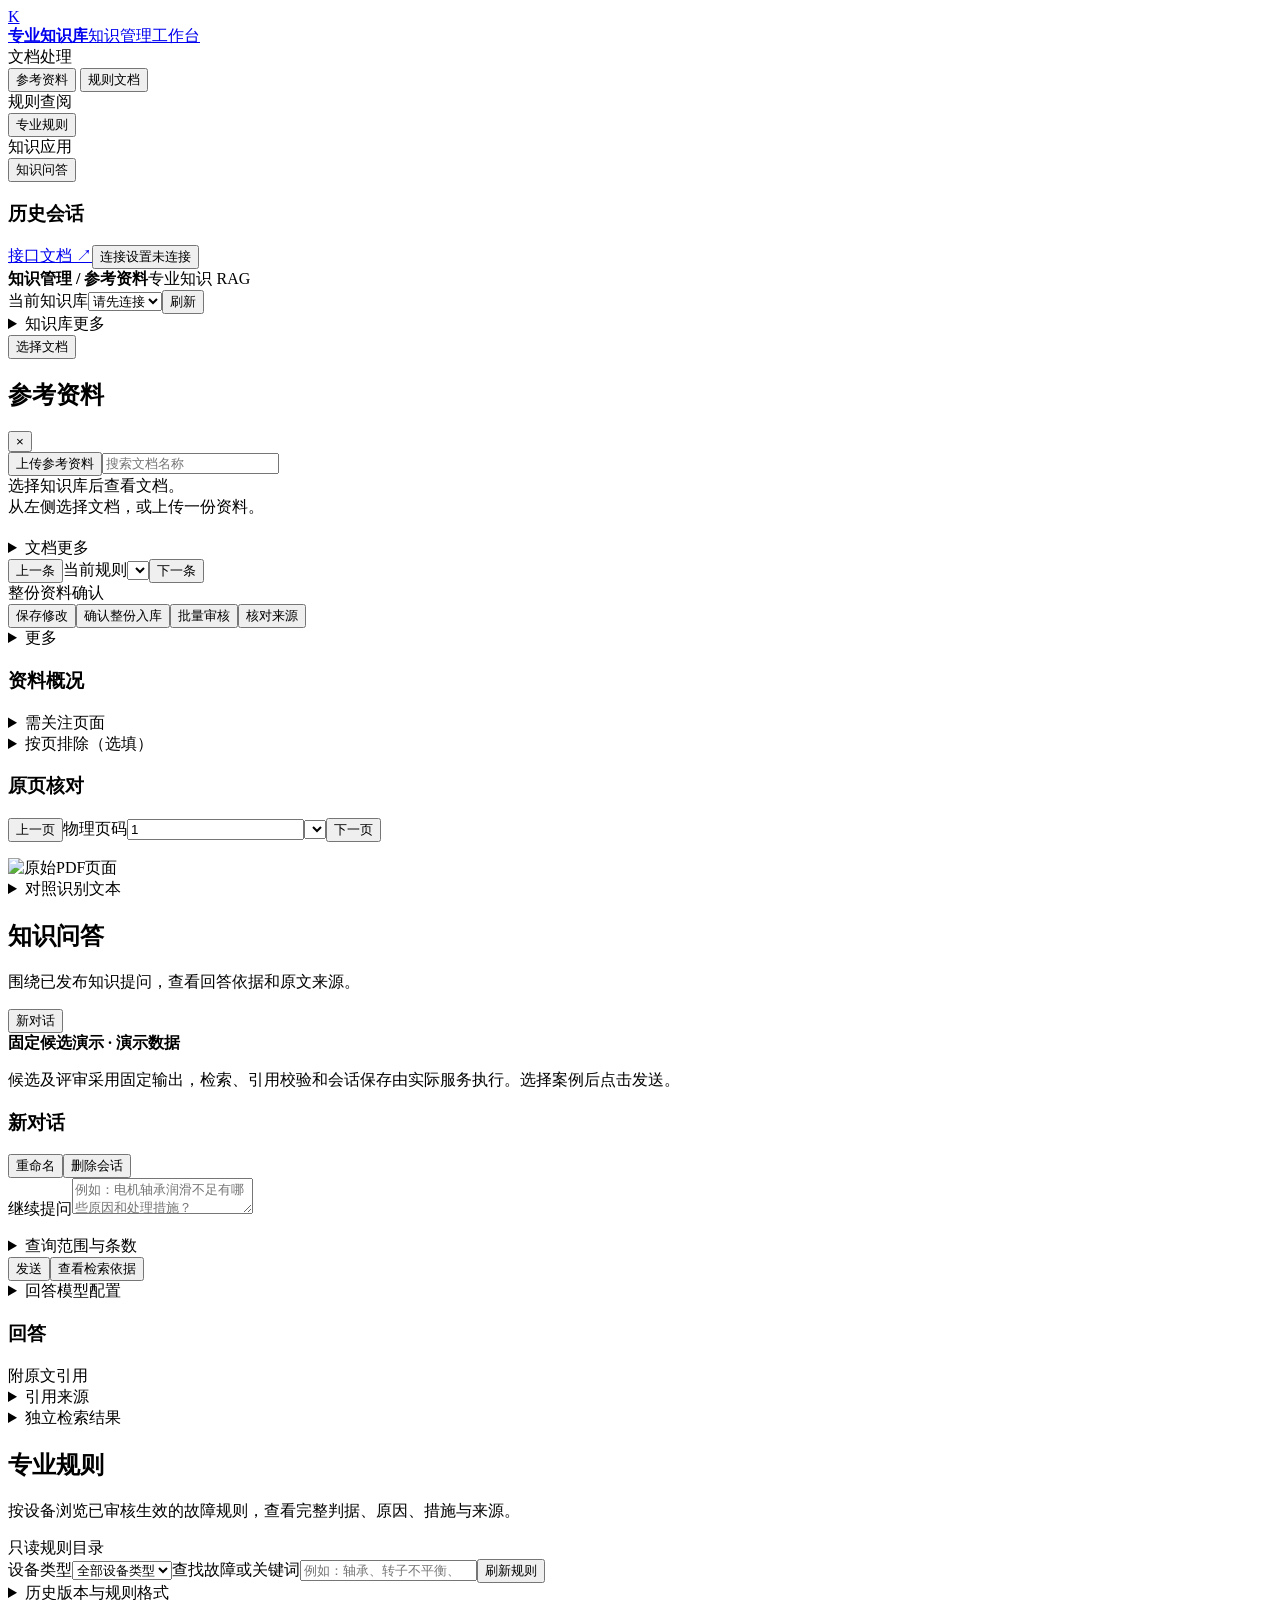
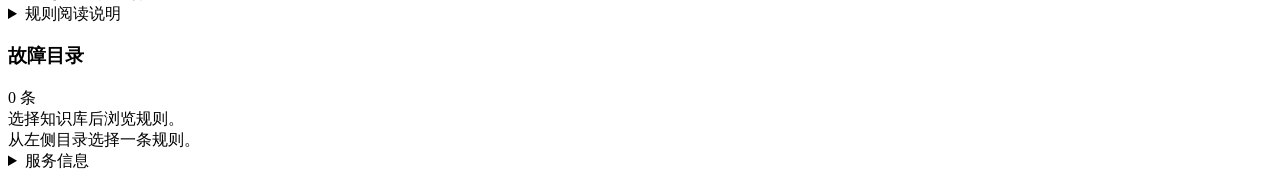
==== commit 2f7be911: "增加 MA-RAG 冲突过程展示与可重复演示案例" ====
--- a/rag_service/static/index.html
+++ b/rag_service/static/index.html
@@ -1,17 +1,19 @@
 <!doctype html>
 <html lang="zh-CN">
-<head><meta charset="utf-8"><meta name="viewport" content="width=device-width, initial-scale=1"><title>专业知识库 · RAG 工作台</title><link rel="stylesheet" href="/static/styles.css?v=gitbook-icons-1"><script src="/static/app.js?v=gitbook-icons-1" defer></script><script src="/static/workspace.js?v=gitbook-icons-1" defer></script></head>
+<head><meta charset="utf-8"><meta name="viewport" content="width=device-width, initial-scale=1"><title>专业知识库 · RAG 工作台</title><link rel="stylesheet" href="/static/styles.css?v=ma-show-1"><script src="/static/app.js?v=chat-nav-1" defer></script><script src="/static/ma_show.js?v=ma-show-1" defer></script><script src="/static/chat.js?v=ma-show-1" defer></script><script src="/static/workspace.js?v=chat-nav-1" defer></script></head>
 <body>
 <aside class="sidebar">
   <a class="brand" href="/"><span class="brand-mark">K</span><div><strong>专业知识库</strong><span>知识管理工作台</span></div></a>
   <nav class="tabs" aria-label="工作台功能">
-    <div class="nav-group-title">知识管理</div>
+    <div class="nav-group-title">文档处理</div>
     <button data-tab="documents" data-category="reference" class="active" aria-selected="true"><span class="nav-icon" data-icon="file"></span>参考资料</button>
     <button data-tab="documents" data-category="rules" aria-selected="false"><span class="nav-icon" data-icon="check"></span>规则文档</button>
+    <div class="nav-group-title nav-divider">规则查阅</div>
+    <button data-tab="wiki" aria-selected="false"><span class="nav-icon" data-icon="book"></span>专业规则</button>
+    <div class="nav-group-title nav-divider">知识应用</div>
     <button data-tab="search" aria-selected="false"><span class="nav-icon" data-icon="search"></span>知识问答</button>
-    <button data-tab="wiki" aria-selected="false"><span class="nav-icon" data-icon="book"></span>专业规则</button>
-    <a href="/fusion" id="fusion-entry" class="hidden">知识抽取与融合</a>
   </nav>
+  <section id="sidebar-conversations" class="sidebar-conversations hidden" aria-label="历史会话"><h3>历史会话</h3><div id="chat-session-list"></div></section>
   <div class="sidebar-bottom"><a href="/docs" target="_blank" rel="noopener"><span class="nav-icon" data-icon="book"></span>接口文档 ↗</a><button id="open-settings" type="button"><span class="nav-icon" data-icon="settings"></span>连接设置<span id="connection-state" class="badge">未连接</span></button></div>
 </aside>
 <main>
@@ -47,12 +49,14 @@
   </div>
 </section>
     <section id="tab-search" class="tab-panel hidden">
-      <div class="section-heading"><div><h2><span class="inline-icon" data-icon="chat" aria-hidden="true"></span>知识问答</h2><p>围绕已发布知识提问，查看回答依据和原文来源。</p></div><span class="badge">大模型问答</span></div>
-      <article class="panel question-panel"><form id="search-form"><label for="query">你的问题</label><textarea id="query" rows="3" maxlength="4000" placeholder="例如：电机轴承润滑不足有哪些原因和处理措施？"></textarea>
-        <details class="text-details question-options"><summary>查询范围与条数</summary><div class="query-filters"><label>发布版本<select id="query-release"><option value="">当前发布版本</option></select></label><label>设备类型<select id="query-device"><option value="">所有类型</option></select></label><label>检索条数<input id="top-k" type="number" min="1" max="50" value="5"></label></div><label>指定发布版本编号（选填，优先于上方选择）<input id="query-release-id" placeholder="输入已知 release_id，可查询历史版本"></label></details>
-        <div class="row"><button id="ask" class="primary" type="submit"><span class="inline-icon" data-icon="chat" aria-hidden="true"></span>生成回答</button><button id="retrieve-evidence" type="button"><span class="inline-icon" data-icon="search" aria-hidden="true"></span>查看检索依据</button></div>
+      <div class="section-heading"><div><h2><span class="inline-icon" data-icon="chat" aria-hidden="true"></span>知识问答</h2><p>围绕已发布知识提问，查看回答依据和原文来源。</p></div><button id="new-chat" type="button">新对话</button></div>
+      <aside id="ma-demo-banner" class="ma-demo-banner hidden"><strong>固定候选演示 · 演示数据</strong><p>候选及评审采用固定输出，检索、引用校验和会话保存由实际服务执行。选择案例后点击发送。</p></aside>
+      <div class="conversation-layout"><div class="conversation-main"><div class="conversation-heading"><h3 id="chat-title">新对话</h3><div class="row"><button id="rename-chat" type="button">重命名</button><button id="delete-chat" type="button" class="danger">删除会话</button></div></div><div id="chat-messages" class="chat-messages" role="log" aria-label="对话记录"></div><div id="chat-progress" role="status" class="muted"></div><article class="panel question-panel chat-composer"><form id="search-form"><label for="query">继续提问</label><textarea id="query" rows="2" maxlength="4000" placeholder="例如：电机轴承润滑不足有哪些原因和处理措施？"></textarea>
+        <p id="chat-version" class="muted"></p><details class="text-details question-options"><summary>查询范围与条数</summary><div class="query-filters"><label>发布版本<select id="query-release"><option value="">当前发布版本</option></select></label><label>设备类型<select id="query-device"><option value="">所有类型</option></select></label><label>检索条数<input id="top-k" type="number" min="1" max="50" value="5"></label></div><label>指定发布版本编号（选填，优先于上方选择）<input id="query-release-id" placeholder="输入已知 release_id，可查询历史版本"></label></details>
+        <div class="row"><button id="ask" class="primary" type="submit"><span class="inline-icon" data-icon="chat" aria-hidden="true"></span>发送</button><button id="retrieve-evidence" type="button"><span class="inline-icon" data-icon="search" aria-hidden="true"></span>查看检索依据</button></div>
       </form><details class="text-details model-reservation"><summary>回答模型配置</summary><p class="muted">已预留 DeepSeek、Qwen 服务端配置（ANSWER_LLM_*），密钥不在浏览器填写。大模型根据问题综合检索证据组织回答，并附原文引用。未设置独立配置时沿用 LLM_*。未配置模型时仍可查看检索依据。</p></details></article>
-      <details class="technical-details"><summary>模型与版本</summary><div id="search-meta" class="result-meta"></div></details><article id="answer-box" class="panel hidden"><div class="section-heading compact"><h3>回答</h3><span class="badge">附原文引用</span></div><div id="answer-text" class="preserve-lines"></div><details class="text-details"><summary>引用来源</summary><div id="answer-citations"></div></details></article><details id="evidence-panel" class="evidence-panel"><summary>检索依据</summary><div class="evidence-heading"><h3>检索依据</h3><span class="muted">仅展示本次命中内容，检索分数不代表诊断置信度。</span></div><div id="search-results" class="result-list"></div></details>
+      <article id="answer-box" class="panel hidden"><div class="section-heading compact"><h3>回答</h3><span class="badge">附原文引用</span></div><div id="answer-text" class="preserve-lines"></div><details class="text-details"><summary>引用来源</summary><div id="answer-citations"></div></details></article><details id="evidence-panel" class="evidence-panel"><summary>独立检索结果</summary><div id="search-meta" class="result-meta"></div><div class="evidence-heading"><h3>检索依据</h3><span class="muted">仅展示本次命中内容，检索分数不代表诊断置信度。</span></div><div id="search-results" class="result-list"></div></details>
+    </div></div>
     </section>
 
     <section id="tab-wiki" class="tab-panel hidden">
@@ -78,4 +82,4 @@
 </dialog>
 <dialog id="audit-dialog"><div class="dialog-heading"><h3>审核记录</h3><button type="button" data-close="audit-dialog" aria-label="关闭">×</button></div><div id="audit-content"></div></dialog>
 <dialog id="unsaved-dialog"><h3>有未保存的修改</h3><p>切换前保存当前内容，或放弃本次修改。</p><div class="dialog-actions"><button id="unsaved-cancel" type="button">取消</button><button id="unsaved-discard" type="button">放弃修改</button><button id="unsaved-save" type="button" class="primary">保存并切换</button></div></dialog>
-<dialog id="batch-dialog" class="batch-dialog"><div class="dialog-heading"><h3>批量审核</h3><button type="button" data-close="batch-dialog" aria-label="关闭">×</button></div><p>审核所选条目的说明、判据和关联来源，统一入库。</p><label class="check-row"><input id="batch-all" type="checkbox">全选可处理条目</label><div id="batch-rows"></div><label>审核意见（选填）<textarea id="batch-note" maxlength="2000"></textarea></label><p id="batch-error" role="alert"></p><div class="dialog-actions"><button type="button" data-close="batch-dialog">取消</button><button id="batch-confirm" class="primary" type="button" disabled>审核并生效所选 0 条</button></div></dialog><script src="/static/fusion-entry.js" defer></script></body></html>
+<dialog id="batch-dialog" class="batch-dialog"><div class="dialog-heading"><h3>批量审核</h3><button type="button" data-close="batch-dialog" aria-label="关闭">×</button></div><p>审核所选条目的说明、判据和关联来源，统一入库。</p><label class="check-row"><input id="batch-all" type="checkbox">全选可处理条目</label><div id="batch-rows"></div><label>审核意见（选填）<textarea id="batch-note" maxlength="2000"></textarea></label><p id="batch-error" role="alert"></p><div class="dialog-actions"><button type="button" data-close="batch-dialog">取消</button><button id="batch-confirm" class="primary" type="button" disabled>审核并生效所选 0 条</button></div></dialog></body></html>
